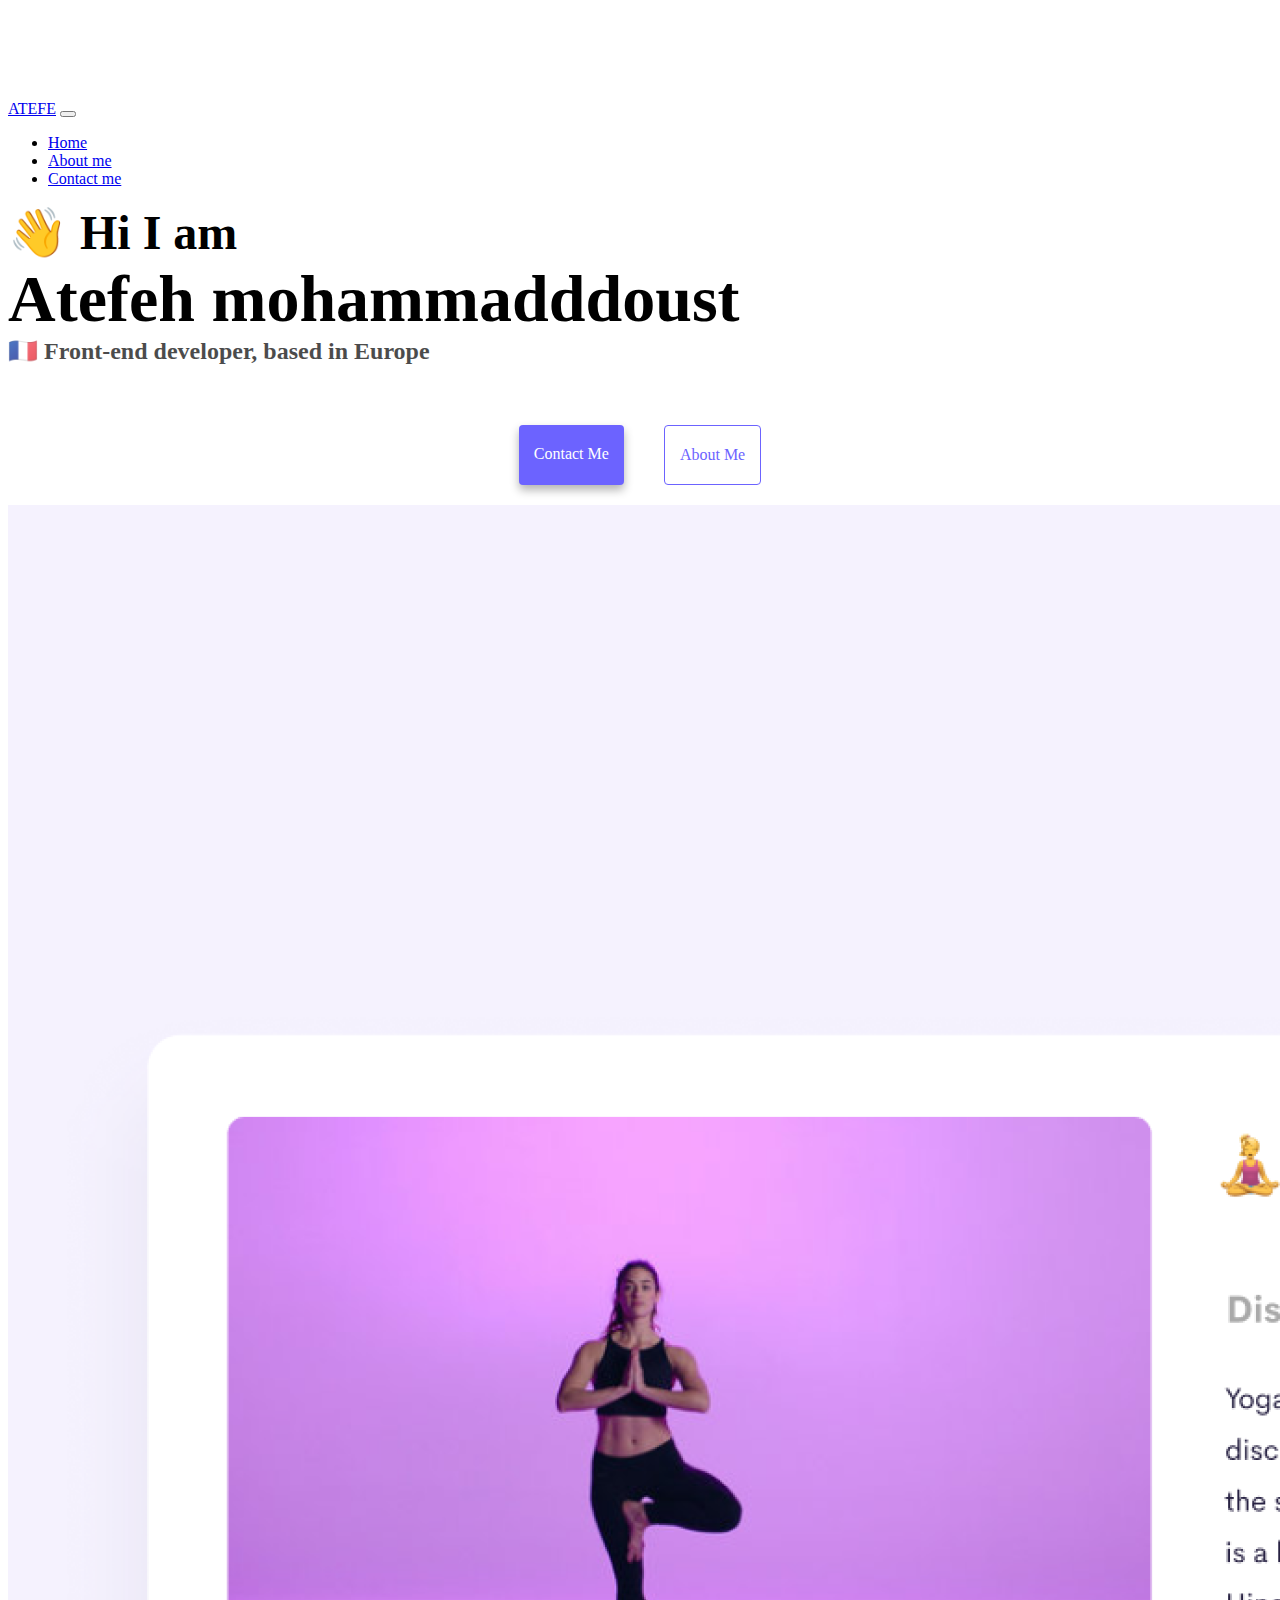
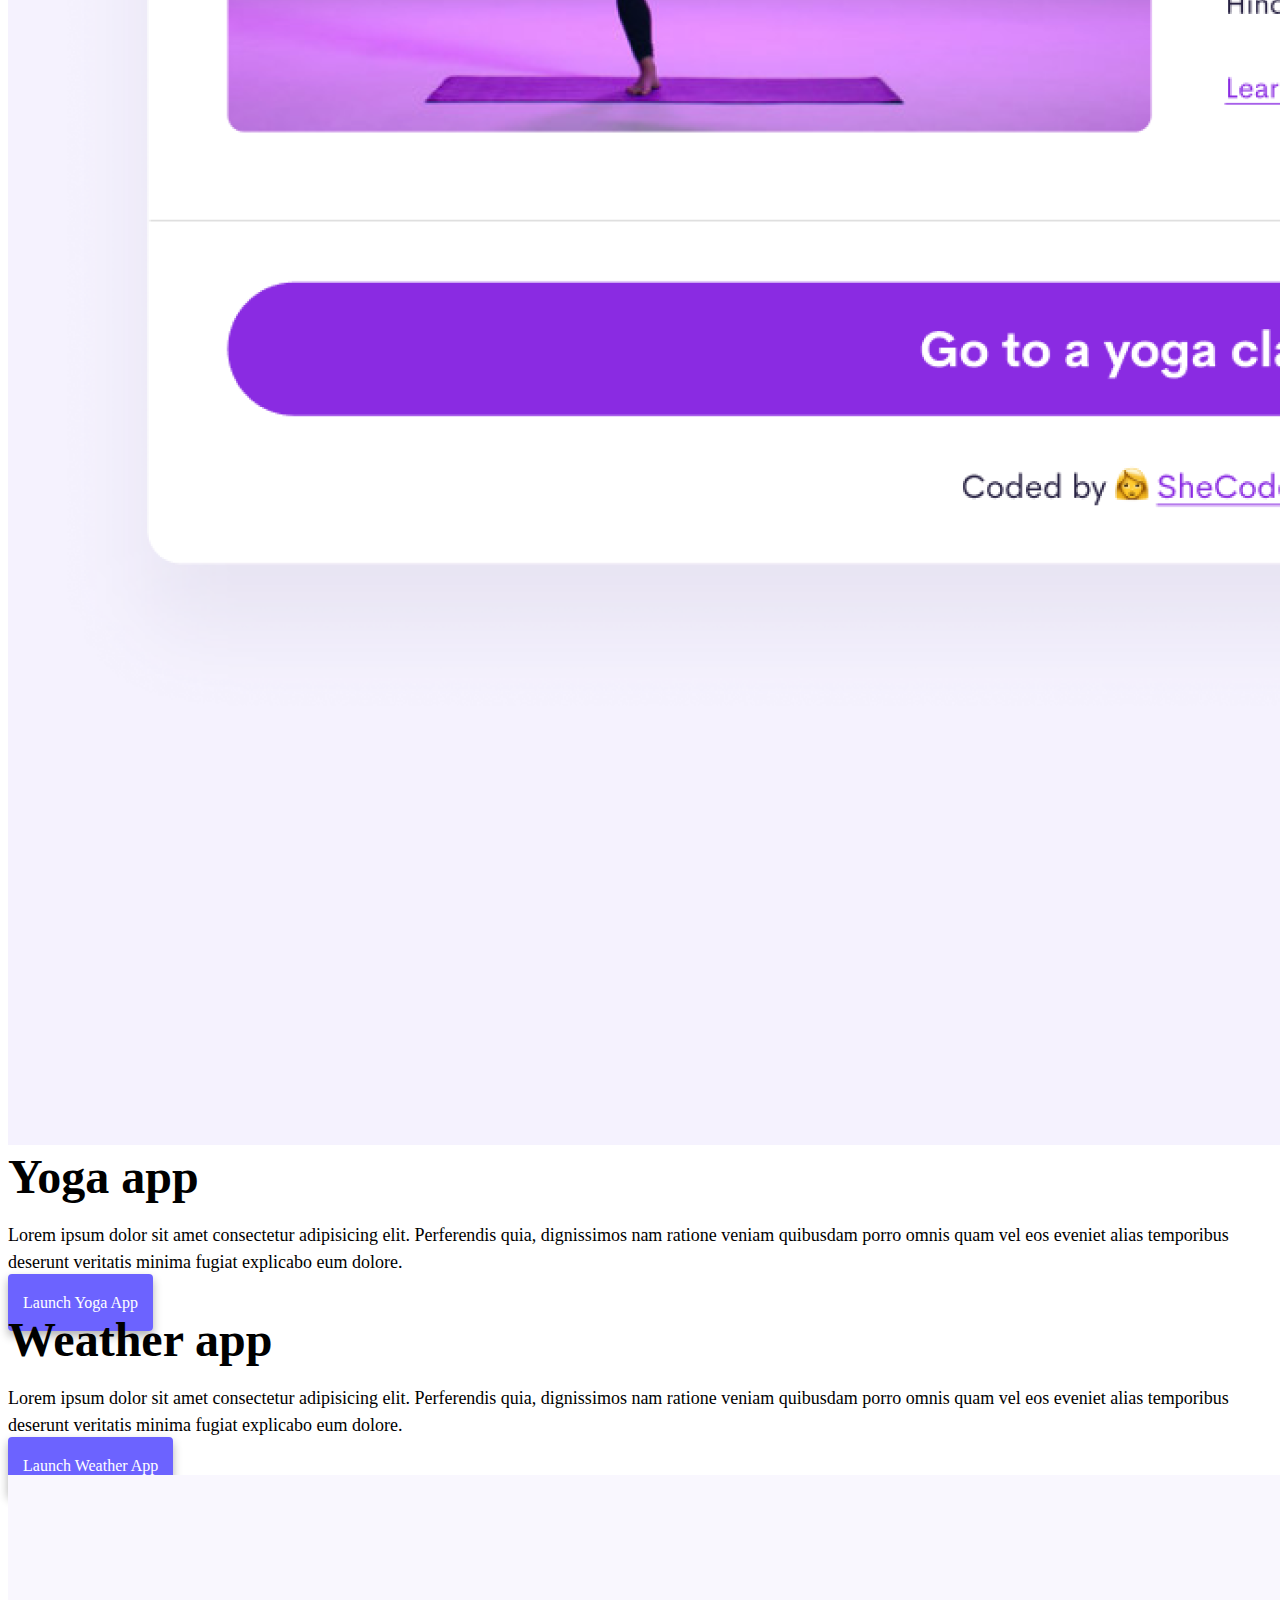
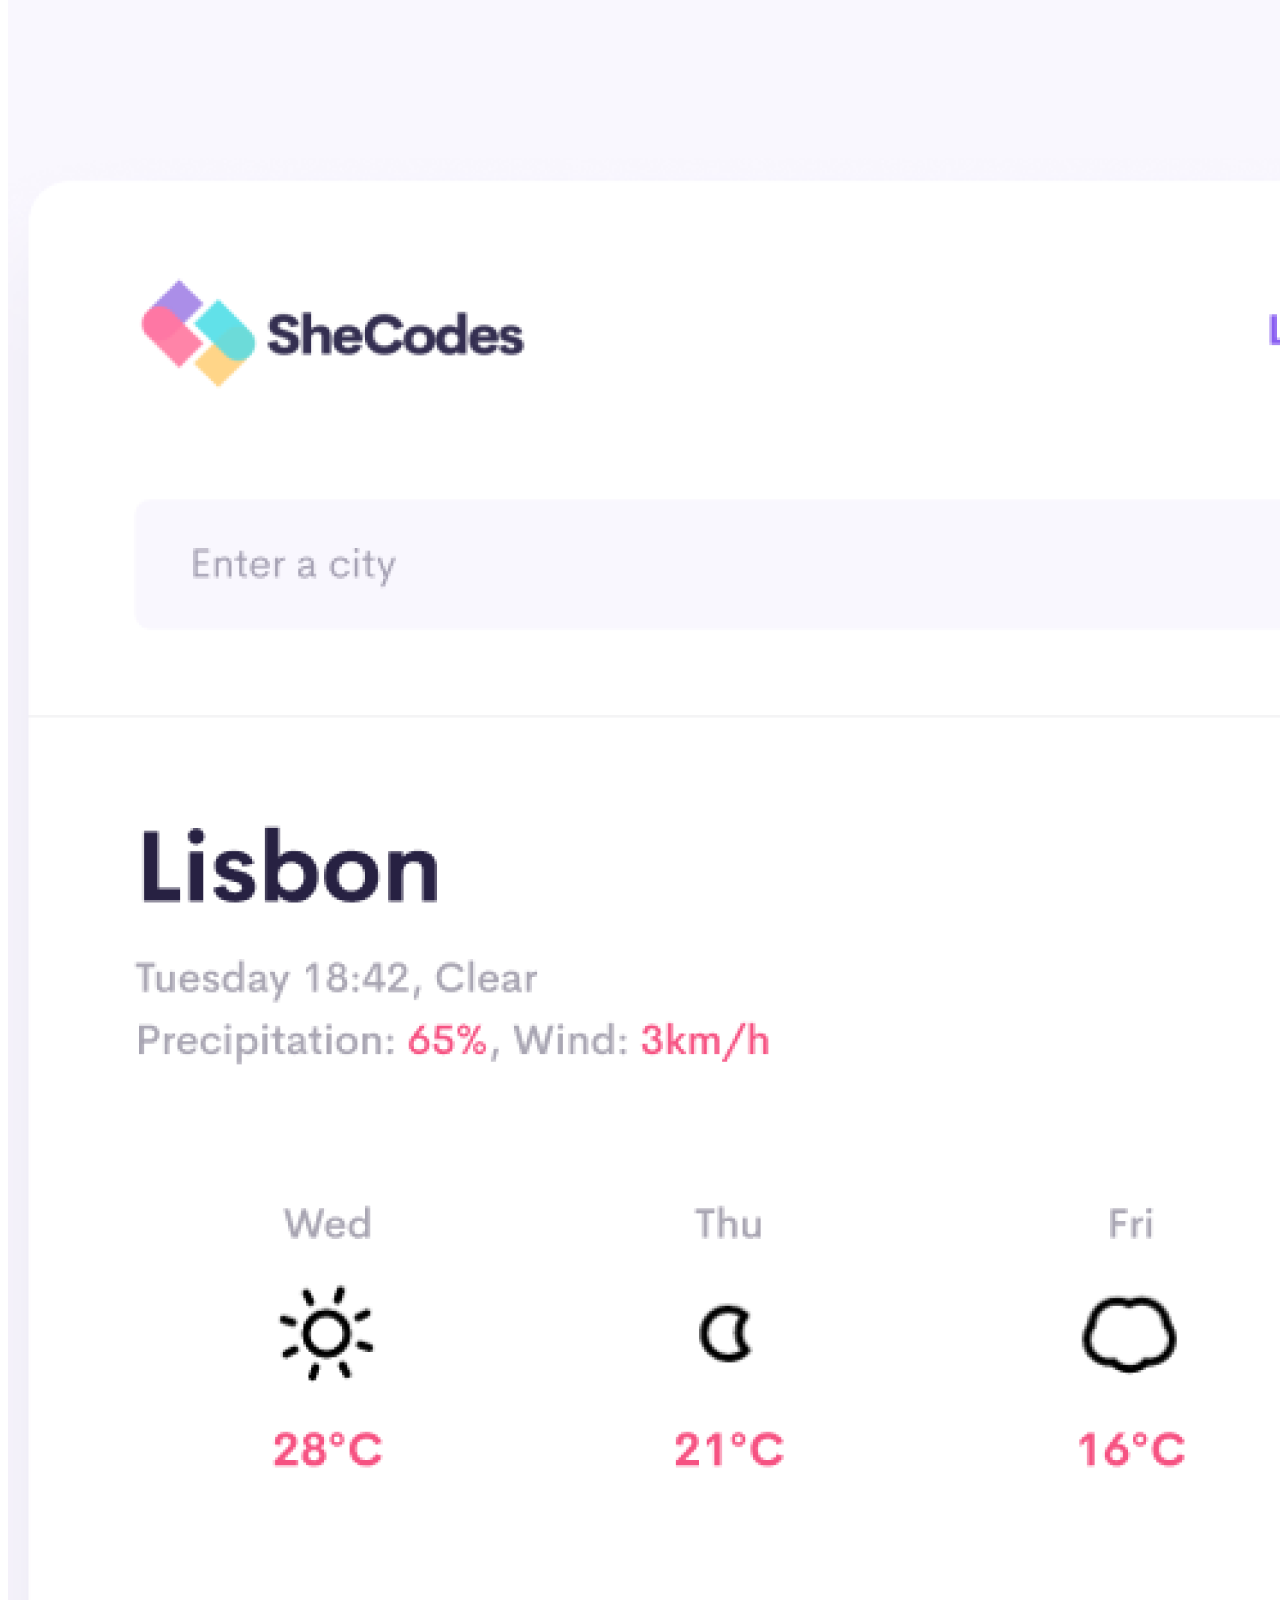
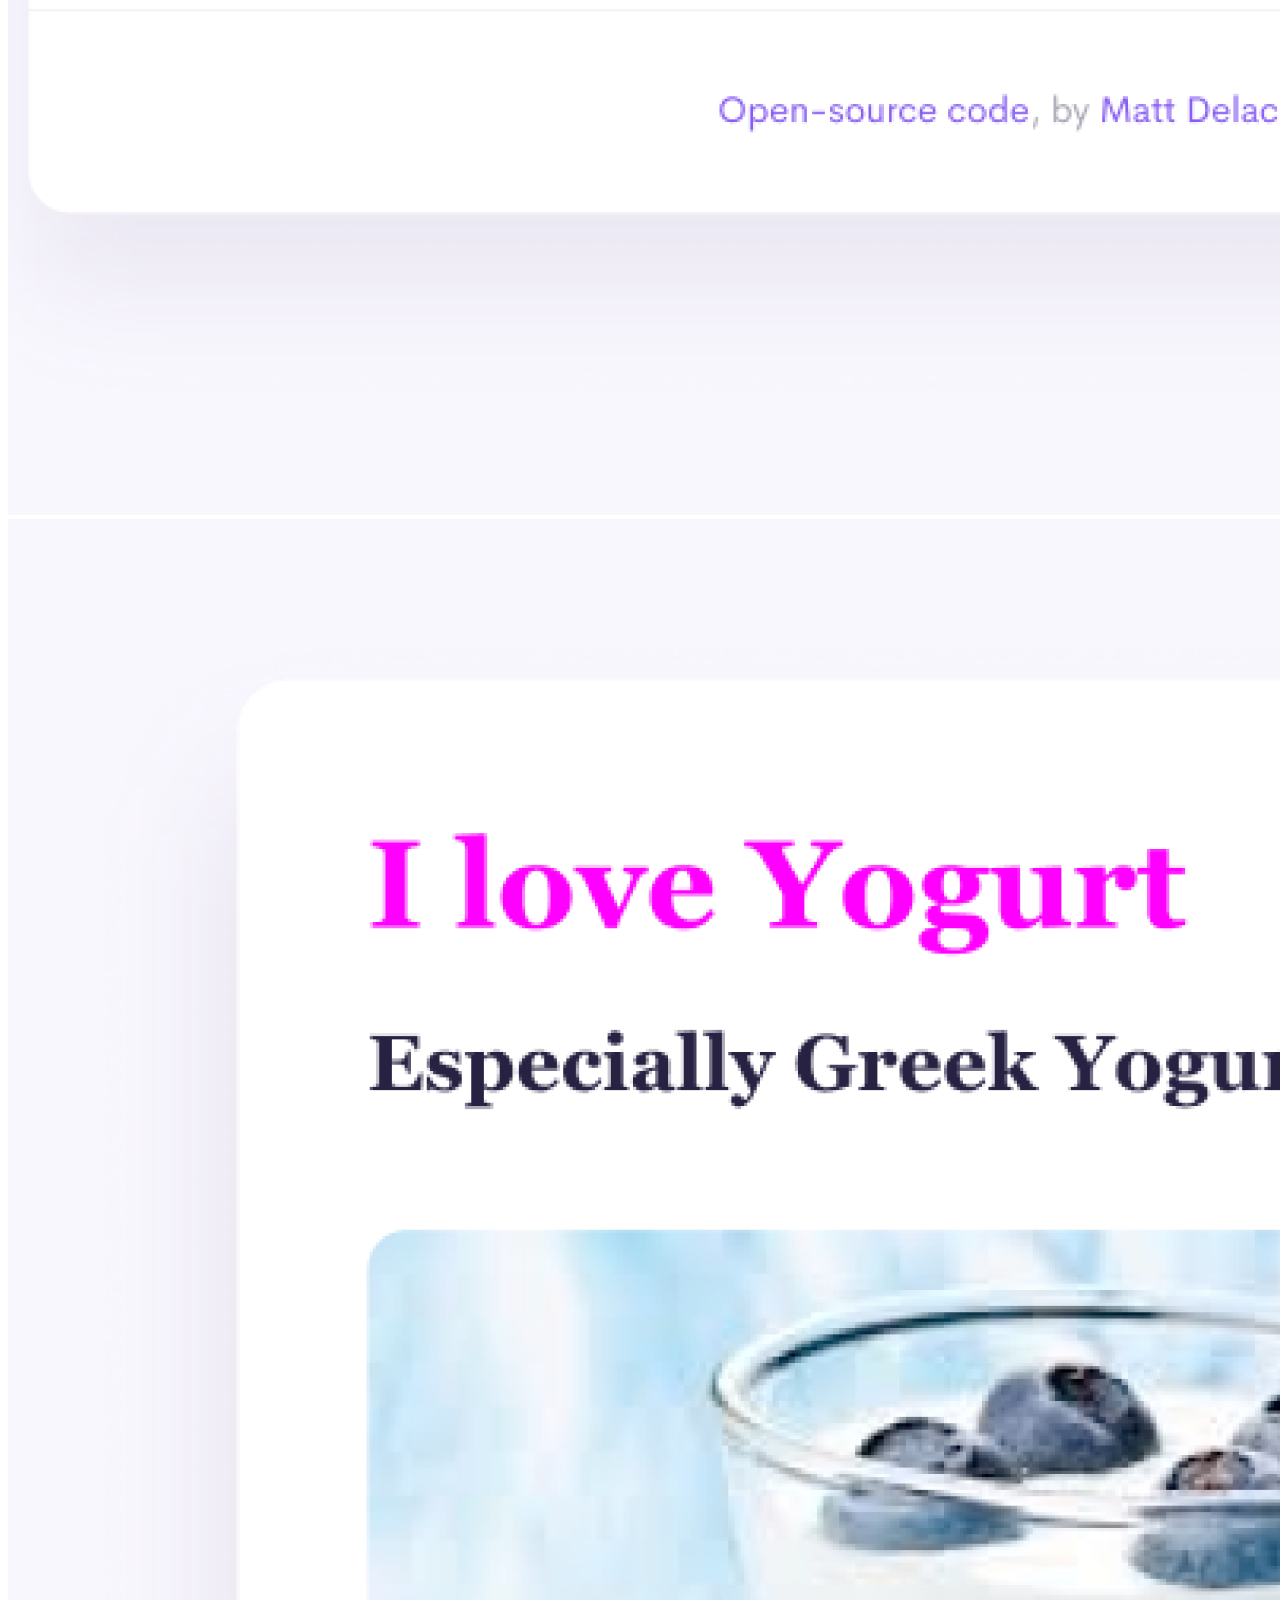
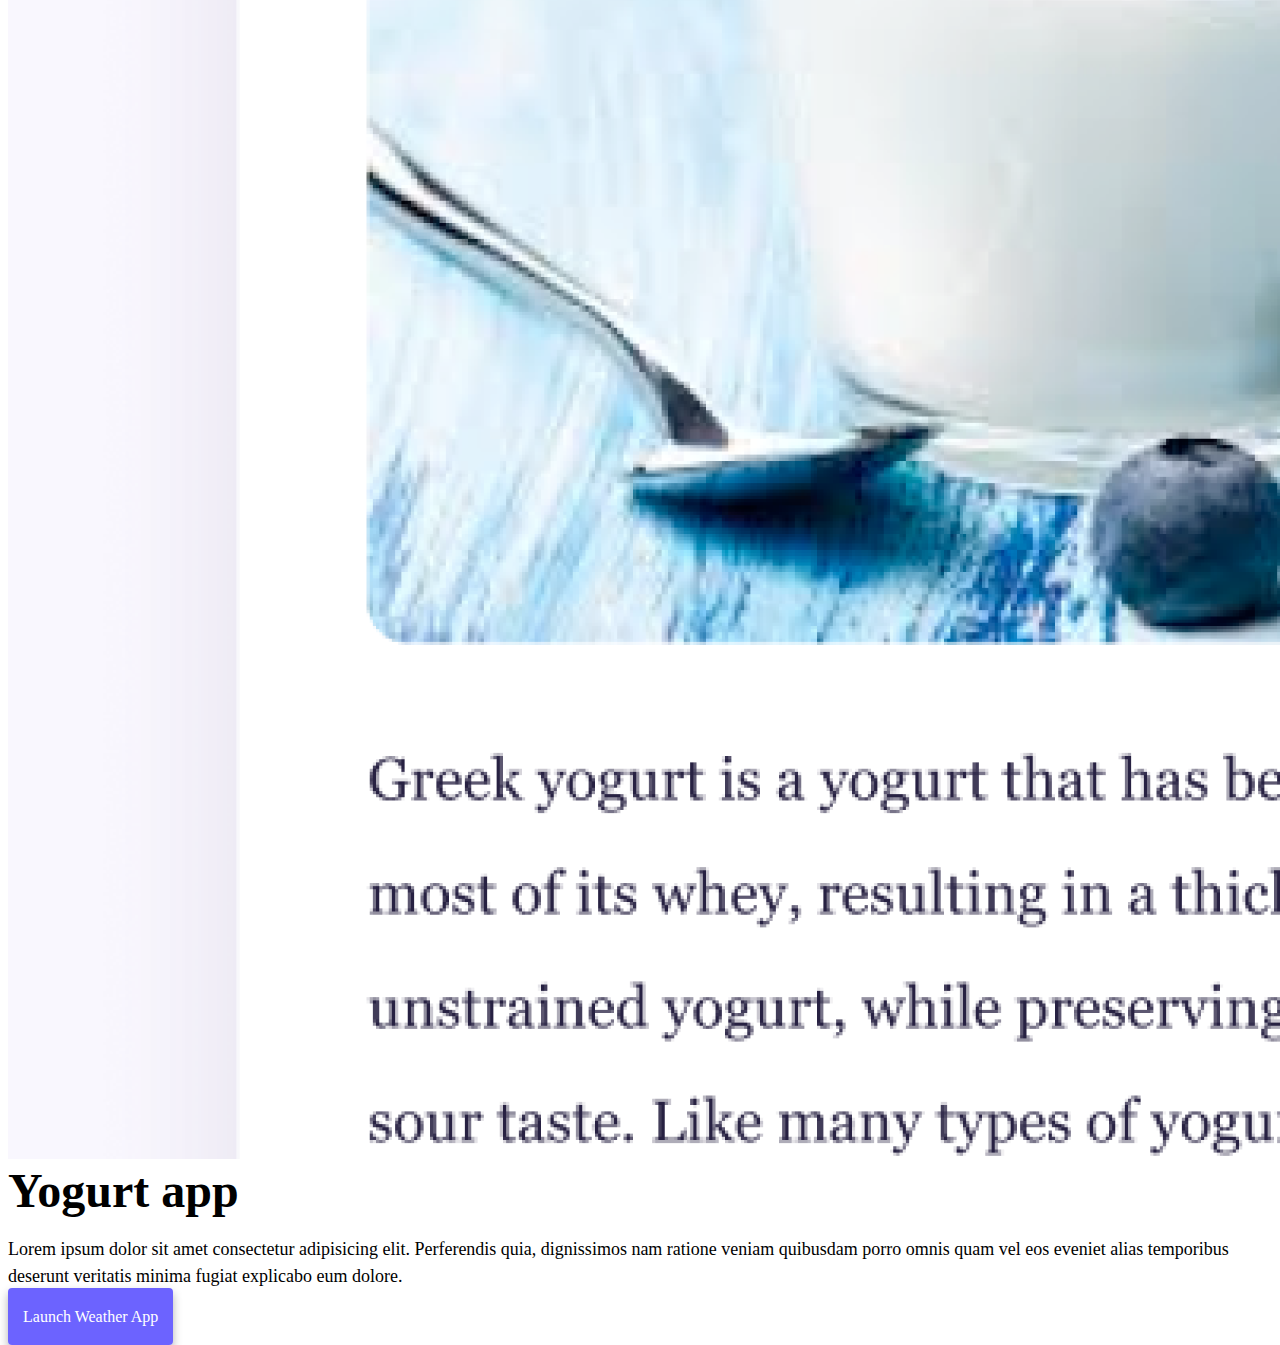
==== index.html @ c404013a "first commit" ====
<!-- @format -->

<!DOCTYPE html>
<html lang="en">
  <head>
    <meta charset="UTF-8" />
    <meta http-equiv="X-UA-Compatible" content="IE=edge" />
    <meta name="viewport" content="width=device-width, initial-scale=1.0" />
    <title>ATEFE</title>
    <link
      href="https://cdn.jsdelivr.net/npm/bootstrap@5.0.0-beta2/dist/css/bootstrap.min.css"
      rel="stylesheet"
      integrity="sha384-BmbxuPwQa2lc/FVzBcNJ7UAyJxM6wuqIj61tLrc4wSX0szH/Ev+nYRRuWlolflfl"
      crossorigin="anonymous"
    />
    <script
      src="https://cdn.jsdelivr.net/npm/bootstrap@5.0.0-beta2/dist/js/bootstrap.bundle.min.js"
      integrity="sha384-b5kHyXgcpbZJO/tY9Ul7kGkf1S0CWuKcCD38l8YkeH8z8QjE0GmW1gYU5S9FOnJ0"
      crossorigin="anonymous"
    ></script>
    <link rel="stylesheet" href="/src/style.css" />
  </head>
  <body>
    <nav class="navbar navbar-expand-lg navbar-light bg-light fixed-top">
      <div class="container">
        <a class="navbar-brand" href="index.html">ATEFE</a>
        <button
          class="navbar-toggler"
          type="button"
          data-bs-toggle="collapse"
          data-bs-target="#navbarNav"
          aria-controls="navbarNav"
          aria-expanded="false"
          aria-label="Toggle navigation"
        >
          <span class="navbar-toggler-icon"></span>
        </button>
        <div class="collapse navbar-collapse" id="navbarNav">
          <ul class="navbar-nav">
            <li class="nav-item">
              <a class="nav-link active" aria-current="page" href="index.html"
                >Home</a
              >
            </li>
            <li class="nav-item">
              <a class="nav-link" href="about.html">About me</a>
            </li>
            <li class="nav-item">
              <a class="nav-link" href="about.html#contact">Contact me</a>
            </li>
          </ul>
        </div>
      </div>
    </nav>
    <h2 class="text-center small-h1">👋 Hi I am</h2>
    <h1 class="text-center small-h1">Atefeh mohammadddoust</h1>
    <h3 class="text-center">🇫🇷 Front-end developer, based in Europe</h3>
    <div class="navigation-links mb-5">
      <a href="about.html#contact" class="primary-link">Contact me</a>
      <a href="about.html" class="secondary-link">About me</a>
    </div>
    <div class="container">
      <div class="row">
        <div class="col-6">
          <img src="images/yoga.png" class="img-fluid rounded" />
        </div>
        <div class="col-6">
          <h2 class="mb-3">Yoga app</h2>
          <p>
            Lorem ipsum dolor sit amet consectetur adipisicing elit. Perferendis
            quia, dignissimos nam ratione veniam quibusdam porro omnis quam vel
            eos eveniet alias temporibus deserunt veritatis minima fugiat
            explicabo eum dolore.
          </p>
          <div class="mt-5">
            <a href="#" class="primary-link">Launch Yoga App</a>
          </div>
        </div>
      </div>
      <div class="row mt-5">
        <div class="col-6">
          <h2 class="mb-3">Weather app</h2>
          <p>
            Lorem ipsum dolor sit amet consectetur adipisicing elit. Perferendis
            quia, dignissimos nam ratione veniam quibusdam porro omnis quam vel
            eos eveniet alias temporibus deserunt veritatis minima fugiat
            explicabo eum dolore.
          </p>
          <div class="mt-5">
            <a href="#" class="primary-link">Launch Weather App</a>
          </div>
        </div>
        <div class="col-6">
          <img src="images/weather.png" class="img-fluid rounded" />
        </div>
      </div>
      <div class="row mt-5">
        <div class="col-6">
          <img src="images/yogurt.png" class="img-fluid rounded" />
        </div>
        <div class="col-6">
          <h2 class="mb-3">Yogurt app</h2>
          <p>
            Lorem ipsum dolor sit amet consectetur adipisicing elit. Perferendis
            quia, dignissimos nam ratione veniam quibusdam porro omnis quam vel
            eos eveniet alias temporibus deserunt veritatis minima fugiat
            explicabo eum dolore.
          </p>
          <div class="mt-5">
            <a href="#" class="primary-link">Launch Weather App</a>
          </div>
        </div>
      </div>
    </div>
  </body>
</html>
---- src/style.css ----
/** @format */

:root {
  --primary-color: #6c63ff;
  --secondary-color: #f5f2fe;
  --box-shadow: 0 5px 10px rgba(0, 0, 0, 0.3);
}

body {
  margin-top: 100px;
}

h1,
h2,
h3 {
  margin: 0;
}

h1 {
  font-size: 66px;
}

h2 {
  font-size: 48px;
}

h3 {
  font-size: 24px;
  opacity: 0.7;
}

p {
  font-size: 18px;
  line-height: 1.5;
}

.navigation-links {
  display: flex;
  margin-top: 40px;
  justify-content: center;
}

.navigation-links a {
  margin: 20px;
}

.primary-link {
  border-radius: 4px;
  padding: 20px 15px;
  text-decoration: none;
  text-transform: capitalize;
  background: var(--primary-color);
  box-shadow: var(--box-shadow);
  color: white;
}

.secondary-link {
  border-radius: 4px;
  padding: 20px 15px;
  text-decoration: none;
  text-transform: capitalize;
  color: var(--primary-color);
  border: 1px solid var(--primary-color);
}

.homepage-link {
  color: var(--primary-color);
  text-align: center;
  display: block;
}

.about-paragraphs {
  margin: 30px 0;
}

.about-paragraphs p {
  margin: 10px;
}

.email-link {
  display: flex;
  justify-content: center;
  color: var(--primary-color);
  font-size: 28px;
  text-decoration: none;
}

.email-link:hover {
  text-decoration: underline;
}
@media (max-width: 576px) {
  .small-h1 {
    font-size: 40px;
    font-weight: 700;
  }
}
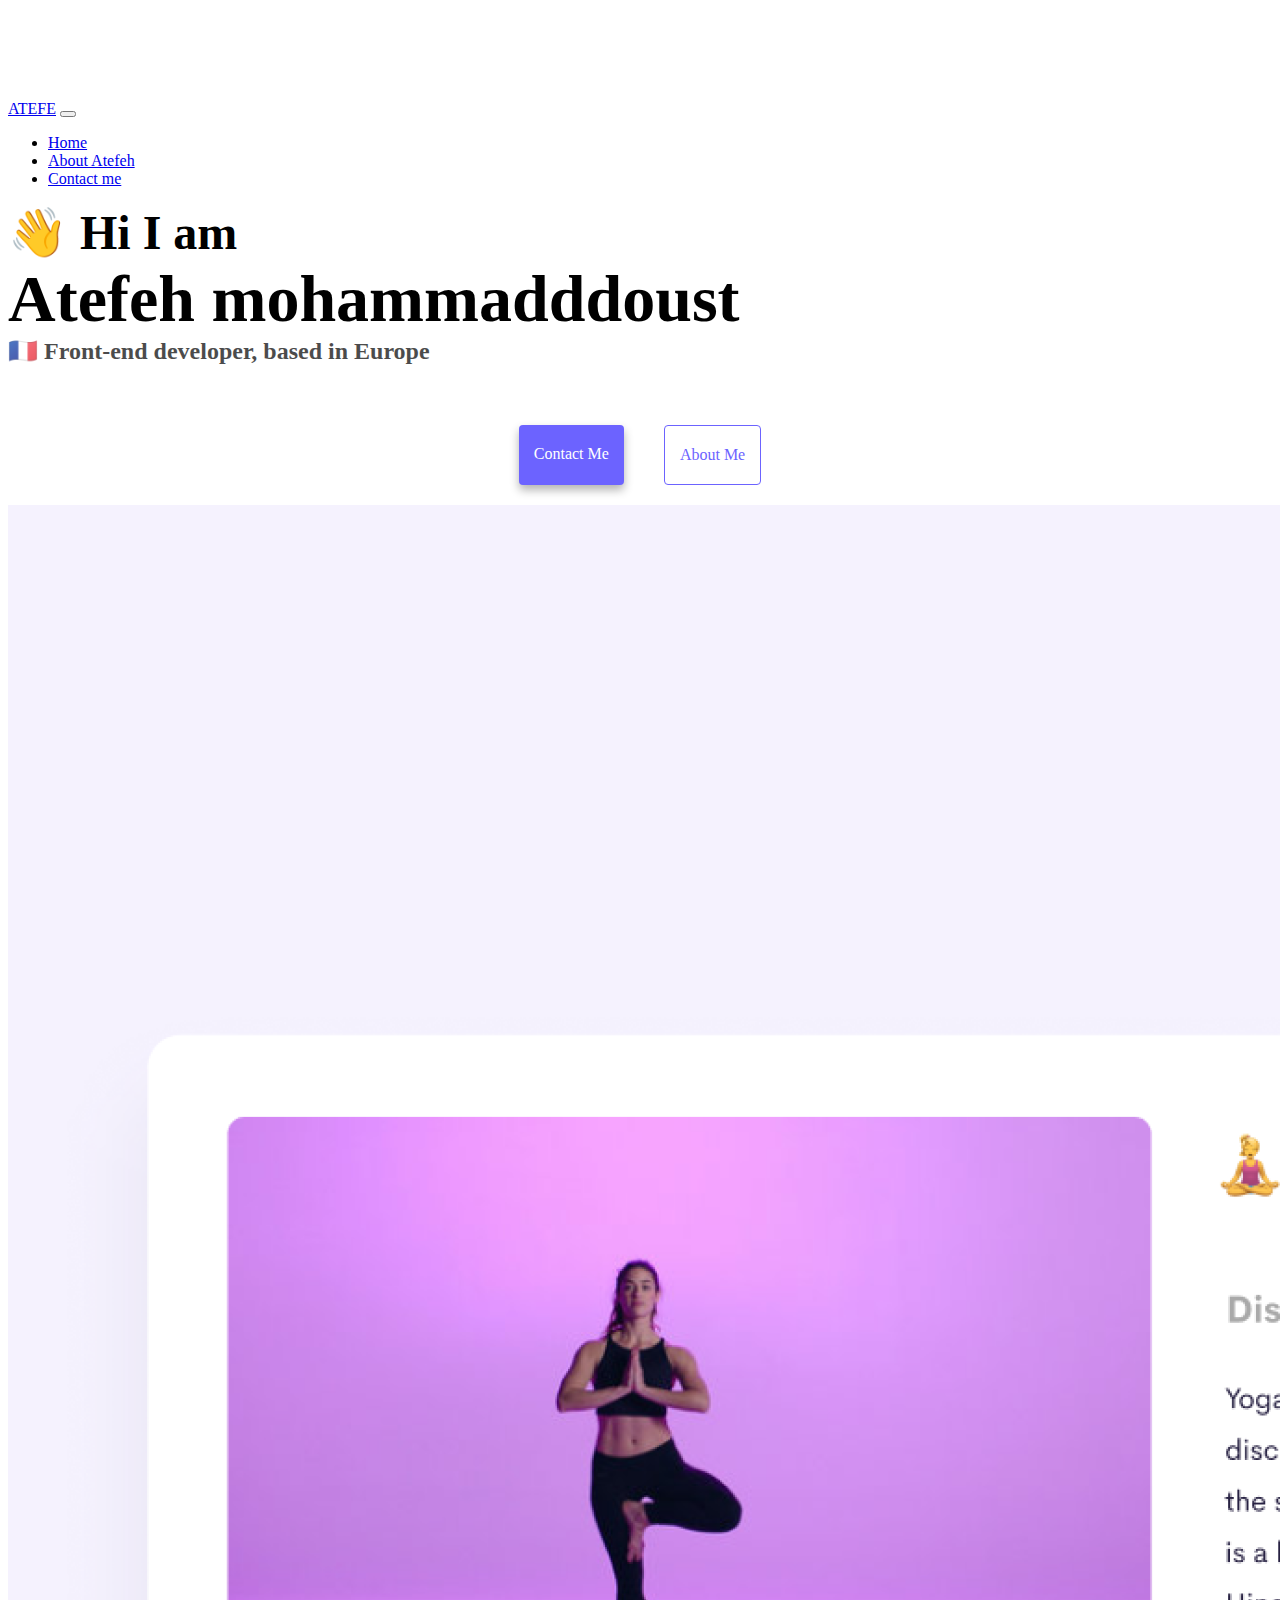
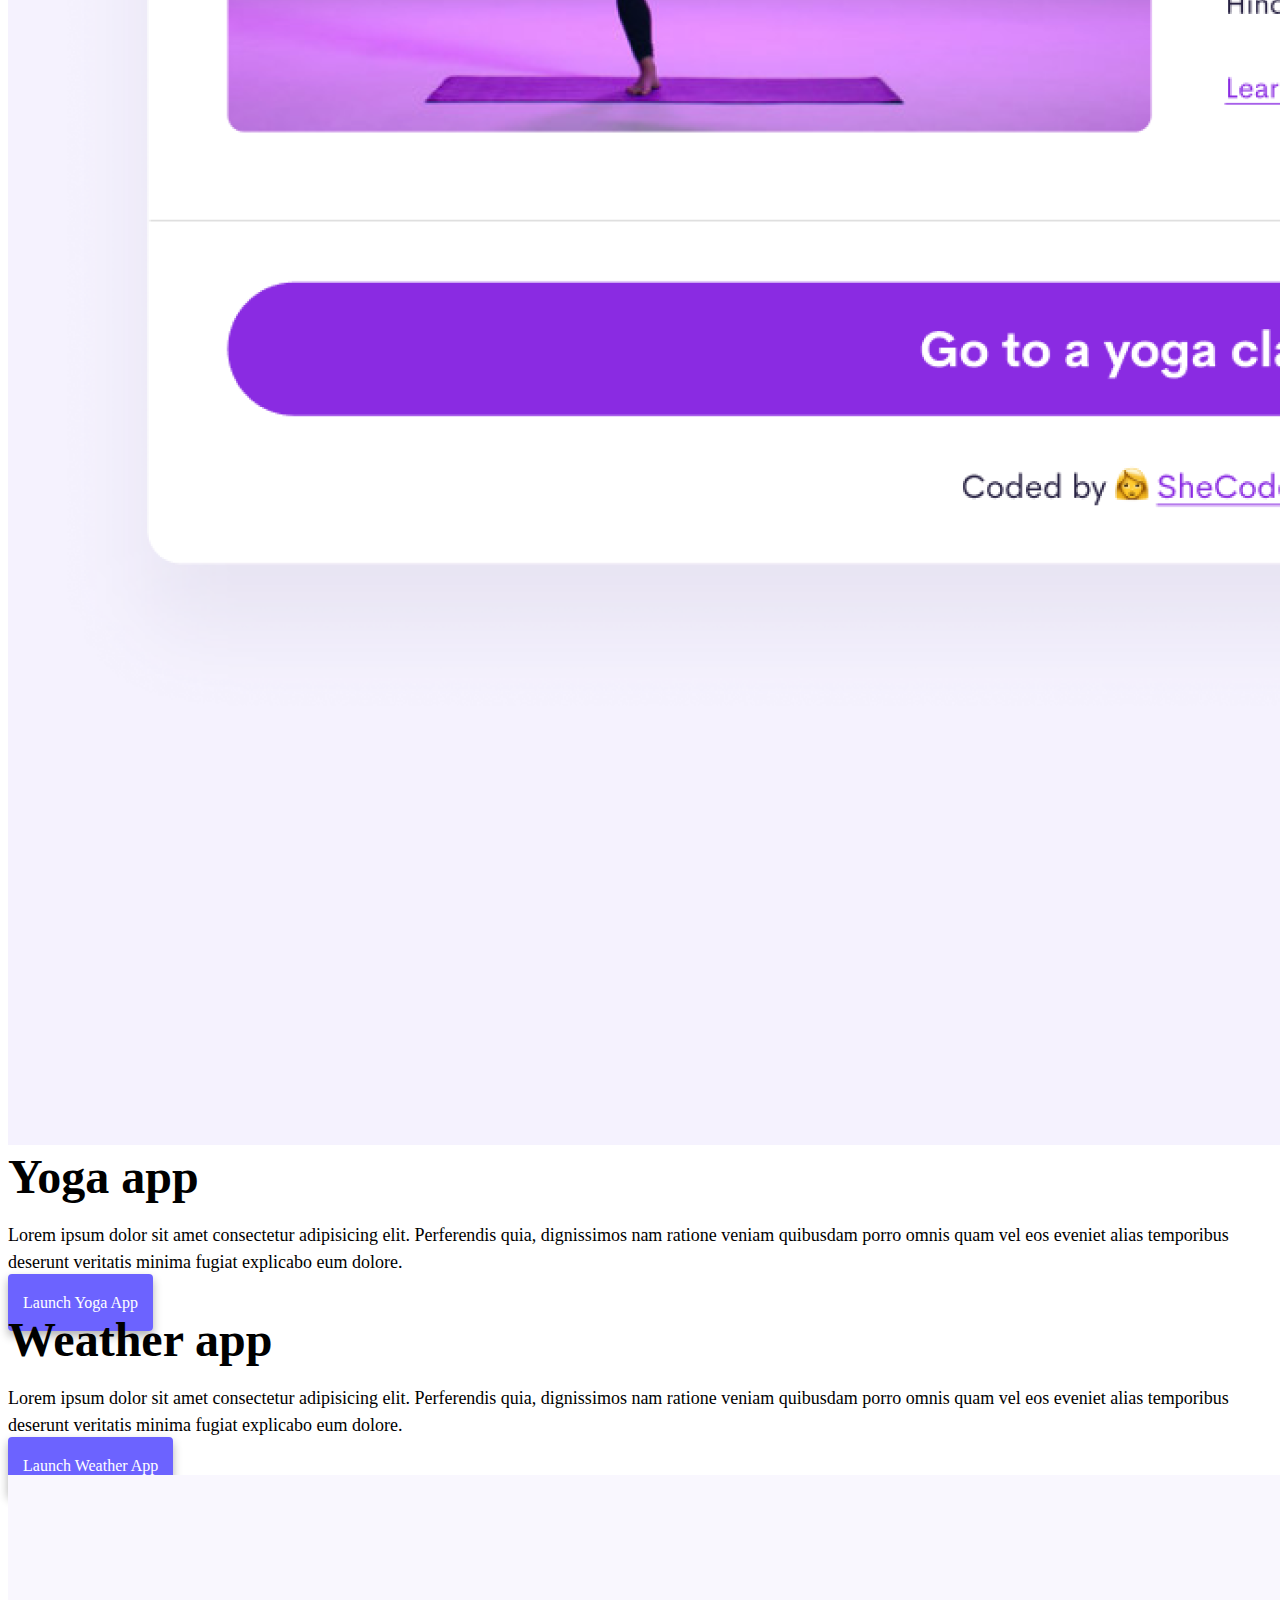
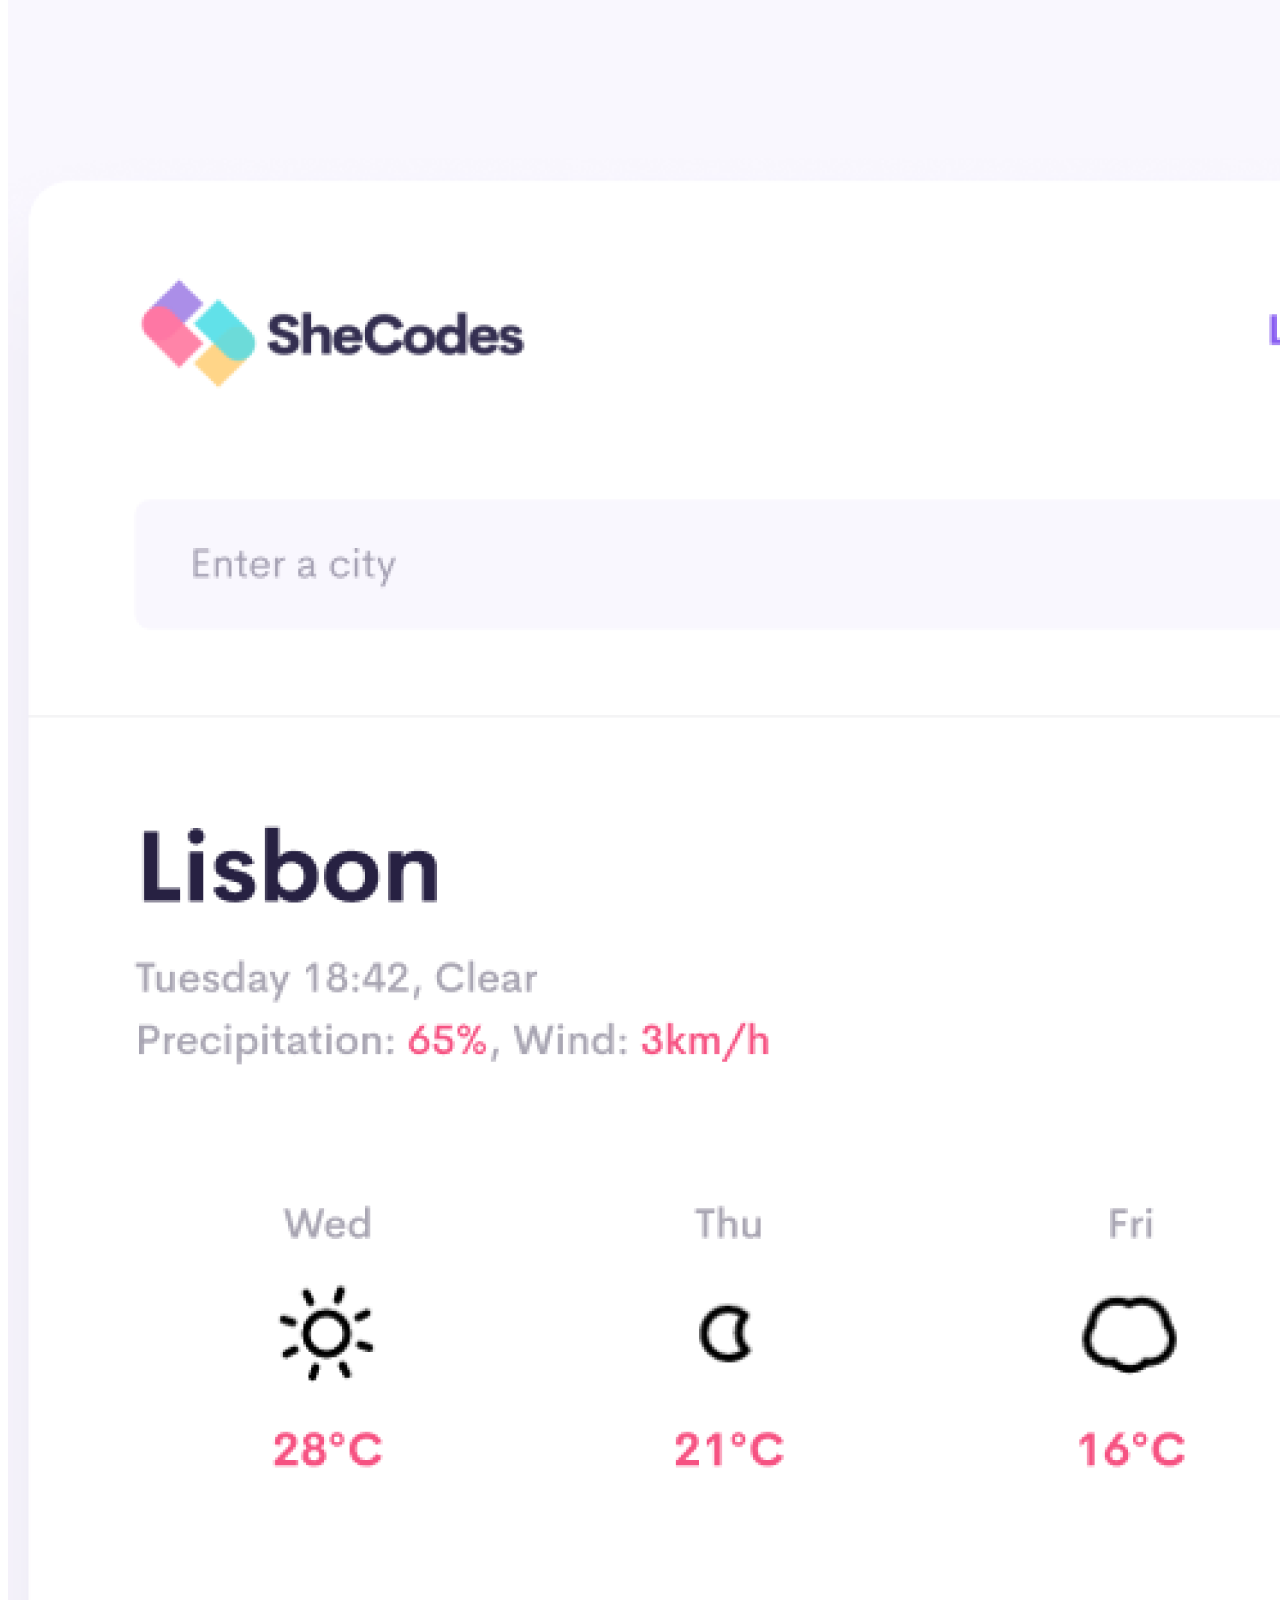
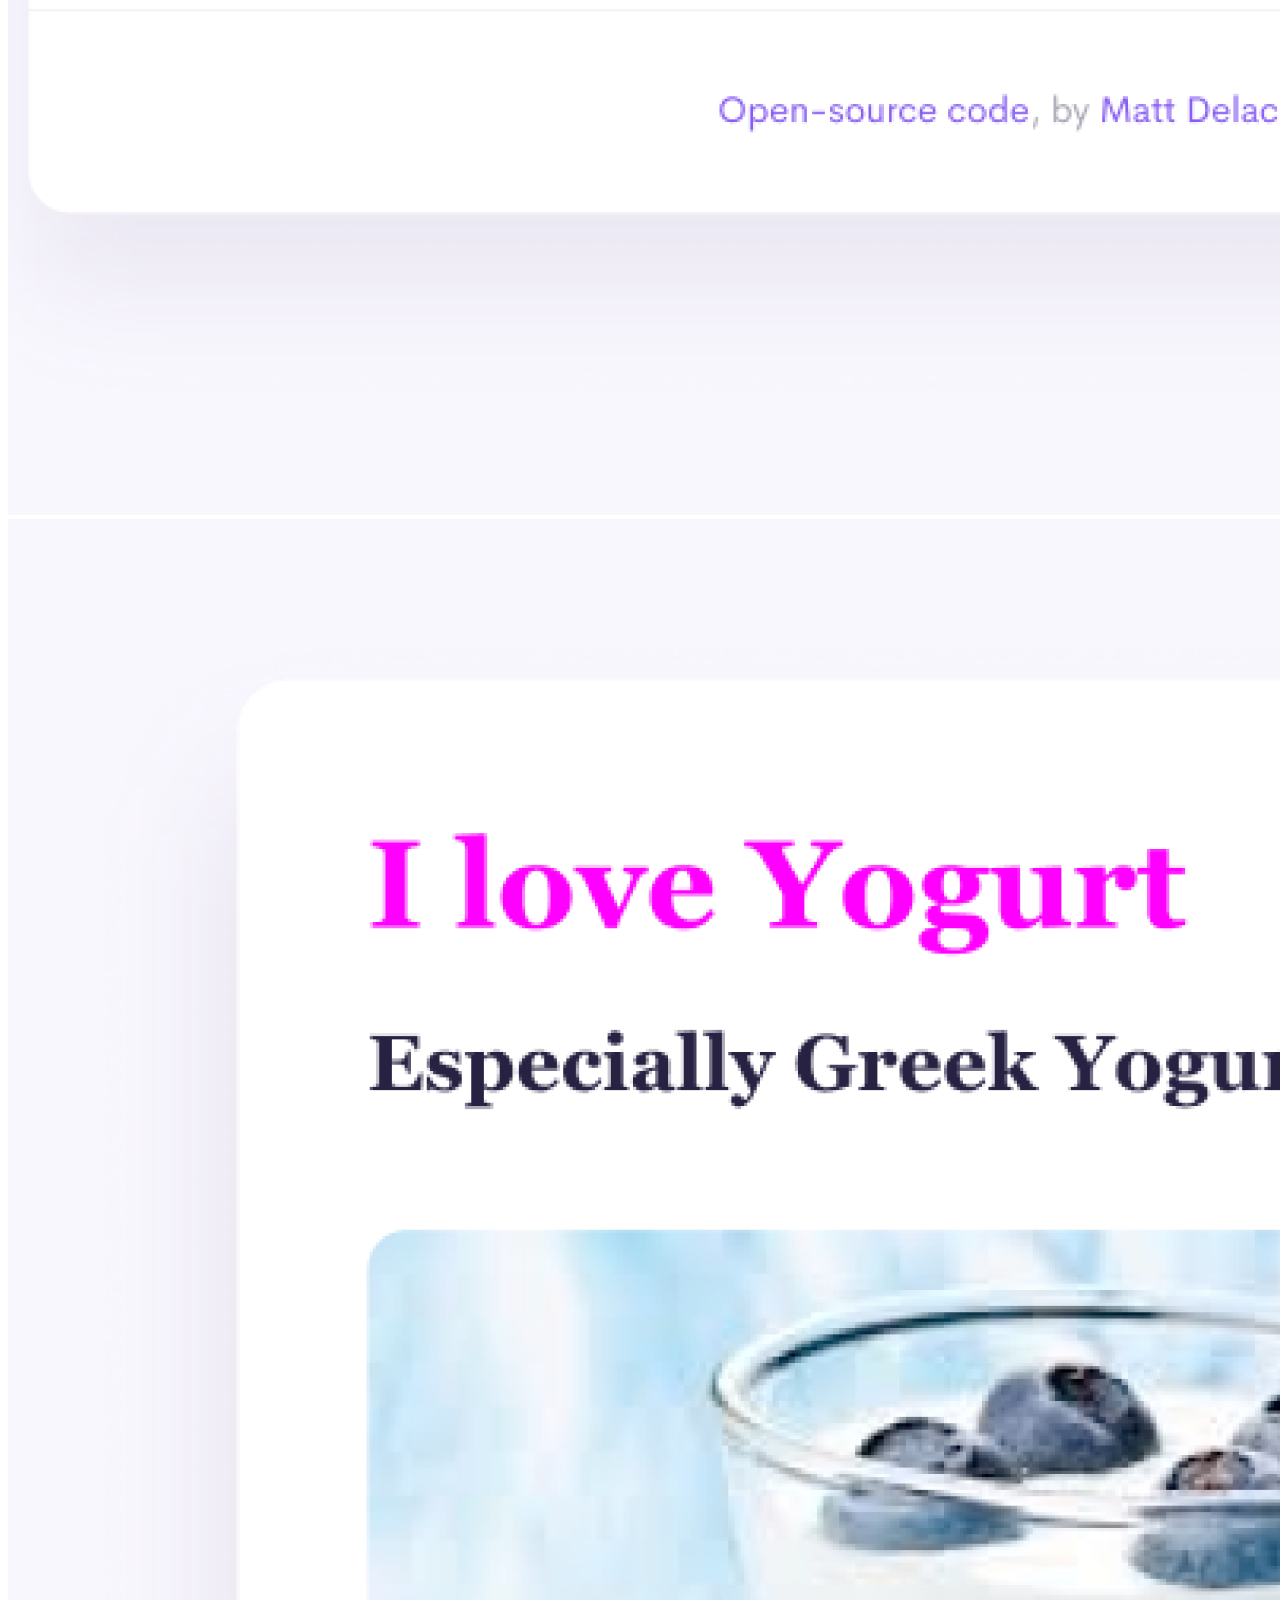
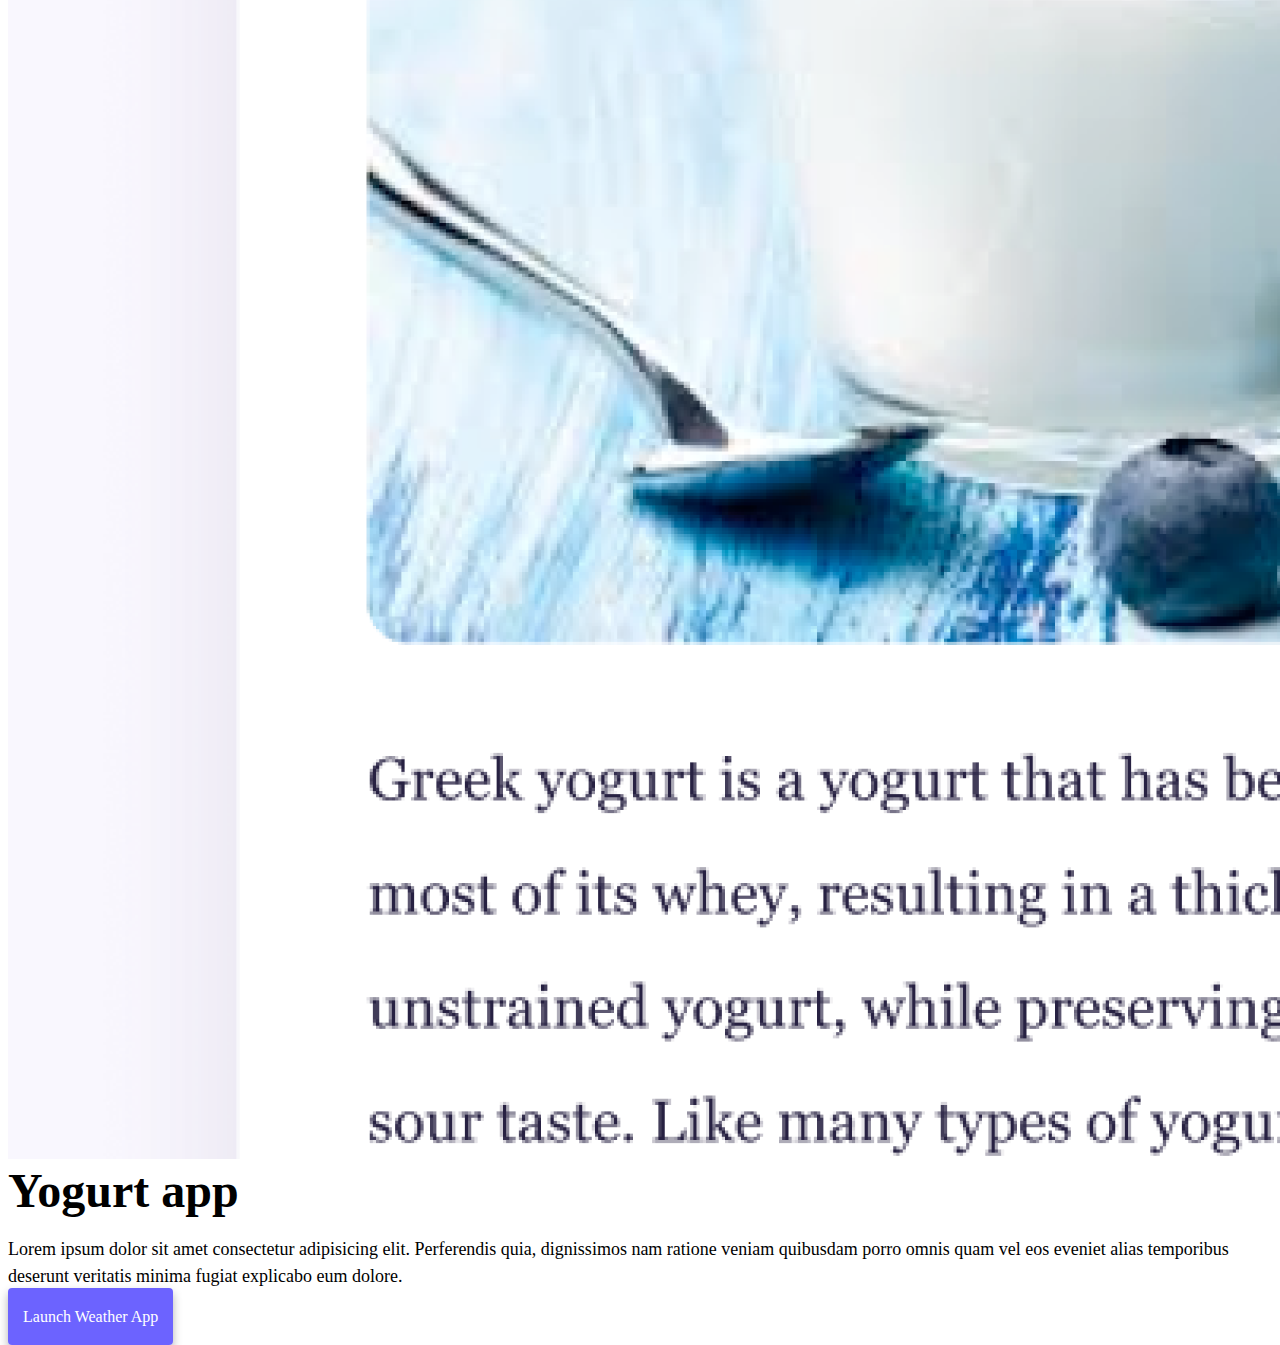
==== commit 180dafe6: "make seo friendly" ====
--- a/index.html
+++ b/index.html
@@ -6,7 +6,11 @@
     <meta charset="UTF-8" />
     <meta http-equiv="X-UA-Compatible" content="IE=edge" />
     <meta name="viewport" content="width=device-width, initial-scale=1.0" />
-    <title>ATEFE</title>
+    <meta
+      name="description"
+      content="My name is Atefeh mohammadddoust. I am a Front-end developer based in Iran, with proficiency in React.js"
+    />
+    <title>Atefeh mohammadddoust | Junior Front-end developer</title>
     <link
       href="https://cdn.jsdelivr.net/npm/bootstrap@5.0.0-beta2/dist/css/bootstrap.min.css"
       rel="stylesheet"
@@ -43,7 +47,7 @@
               >
             </li>
             <li class="nav-item">
-              <a class="nav-link" href="about.html">About me</a>
+              <a class="nav-link" href="about.html">About Atefeh</a>
             </li>
             <li class="nav-item">
               <a class="nav-link" href="about.html#contact">Contact me</a>
